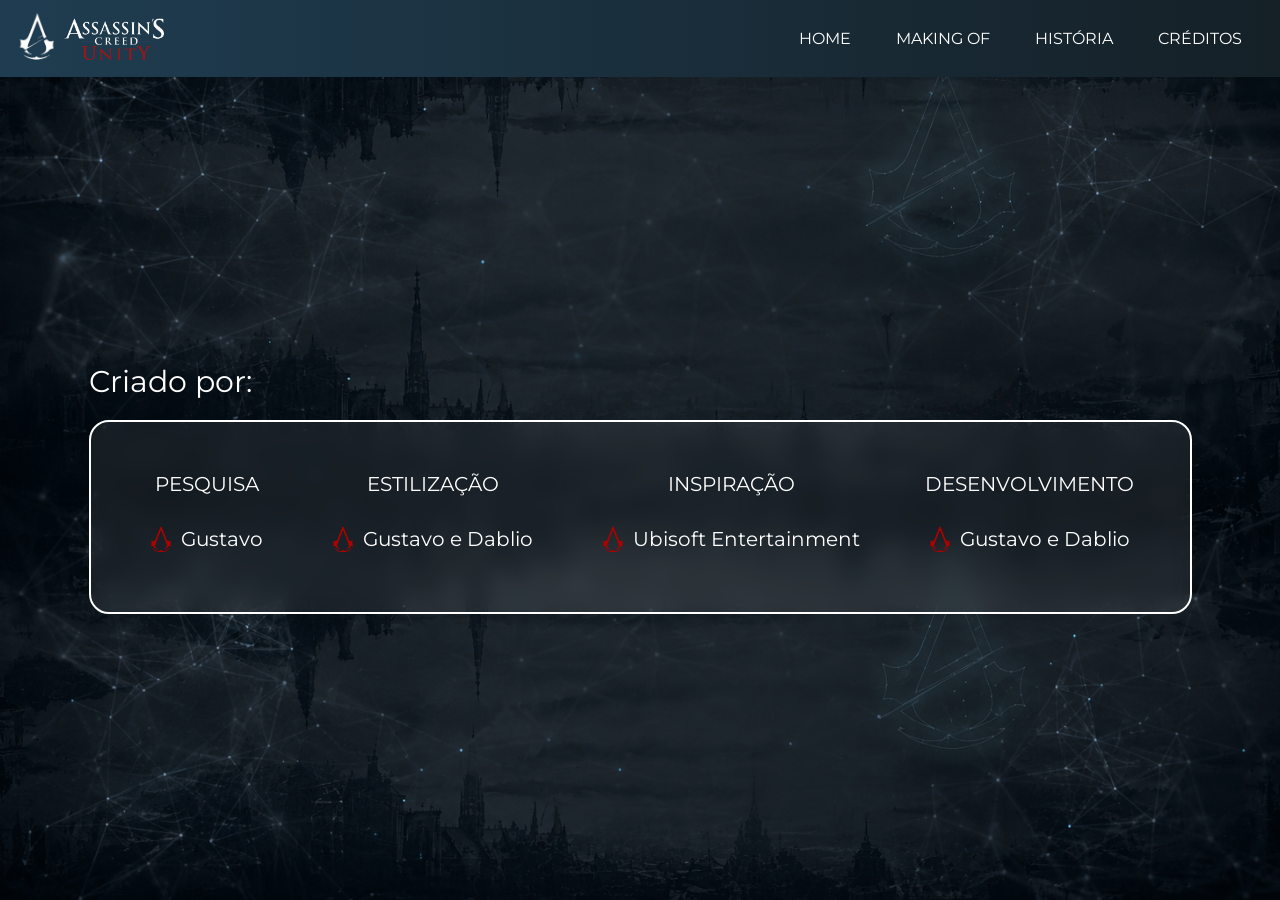
==== cred.html @ 5c111d56 "deu tudo errado" ====
<!DOCTYPE html>
<html lang="pt-br">
<head>
    <meta charset="UTF-8">
    <meta name="viewport" content="width=device-width, initial-scale=1.0">
    <link rel="stylesheet" href="creditos.css">
    <link rel="shortcut icon" href="imgs/assassins-creed-logo-assassins-creed-unity-symbol-11562928846pfso5lm8o0.png" type="image/x-icon">
    <title>Creditos</title>
</head>
<body>
    <nav class="navegacao">
        <div class="menu">
           <div class="logo">
               <a href="index.html" >
                   <img src="imgs/AClogobranco.png" id="logoBranco" alt="">
                   <img src="imgs/assassins-creed-unity-logo-assassins-creed-unity-logo.png" alt="">
               </a>
           </div>
            <div class="link">
                <a href="">home</a>
                <a href="makingof.html">making of</a>
                <a href="">história</a>
                <a href="cred.html">Créditos</a>
            </div>
        </div>
    </nav>
    <main>
        <h2>Criado por:</h2>
        <div class="desenvolvedores">
            <div class="atuacoes">
                <h3>pesquisa</h3>
                <div class="membros">
                    <img src="imgs/red-Assassin’s-Creed-Logo-PNG-Photo.png" alt="">
                    <p>Gustavo</p>
                </div>
            </div>
            <div class="atuacoes">
                <h3>estilização</h3>
                <div class="membros">
                    <img src="imgs/red-Assassin’s-Creed-Logo-PNG-Photo.png" alt="">
                    <p>Gustavo e Dablio</p>
                </div>
            </div>
            <div class="atuacoes">
                <h3>inspiração</h3>
                <div class="membros">
                    <img src="imgs/red-Assassin’s-Creed-Logo-PNG-Photo.png" alt="">
                    <p>Ubisoft Entertainment</p>
                </div>
            </div>
            <div class="atuacoes">
                <h3>Desenvolvimento</h3>
                <div class="membros">
                    <img src="imgs/red-Assassin’s-Creed-Logo-PNG-Photo.png" alt="">
                    <p>Gustavo e Dablio</p>
                </div>
            </div>
        </div>
    </main>
</body>
</html>
---- creditos.css ----
@import url('https://fonts.googleapis.com/css2?family=Fraunces:ital,opsz,wght@0,9..144,100..900;1,9..144,100..900&family=Rubik:ital,wght@0,300..900;1,300..900&display=swap');

@import url('https://fonts.googleapis.com/css2?family=Montserrat:ital,wght@0,100..900;1,100..900&display=swap');

@font-face {
    font-family: 'Fonte-Principal';
    src: url('Fontes/TrajanPro-Bold.otf') format('opentype');
    font-weight: normal;
    font-style: normal;
}

*{
    margin: 0;
    padding: 0;
}

main{
    flex: 1;
    display: flex;
    justify-content: center;
    align-items: center;
    margin: auto;
    flex-direction: column;
}
.navegacao{
    padding: 13px;
    background-image: linear-gradient(to right, #1f3d51,#152027);
}

.menu{
    display: flex;
    justify-content:space-between ; 
    gap: 23px; 
    text-transform: uppercase;
    align-items: center;
}

.link{
    display: flex;
    justify-content: flex-end;
    margin-right: 25px;
    gap: 45px;
}

.menu a{
    color: white;
    text-decoration: none;
    font-family: 'Montserrat';
}

.logo img{
    width: 100px;
    justify-content: flex-start;
}

#logoBranco{
    width: 47px;
}

.menu a:hover{
    text-decoration: line-through;
    color: rgb(236, 0, 0);
}

body{
    background-image: url('imgs/ChatGPT\ Image\ 6\ de\ jun.\ de\ 2026\,\ 23_07_43.png');
    background-size: cover; 
    background-position: center; 
    background-repeat: no-repeat; 
    min-height: 100vh;
    display: flex;
    flex-direction: column;
}
.desenvolvedores{
    display: flex;
    border: 2px solid white;
    border-radius: 20px;
    color: white;
    font: normal 20px 'Montserrat';
    padding: 50px;
    align-items: center;
    justify-content: space-around;
    align-items: flex-start;
    gap: 50px;

    background-color: rgba(255, 255, 255, 0.08);
    backdrop-filter: blur(10px);
    -webkit-backdrop-filter: blur(10px);
}

h2{
    color: white;
    width: 100%;
    margin-bottom: 20px;
    font: normal 30px 'Montserrat';
}

.atuacoes{
    display: flex;
    align-items: center;
    gap: 20px;
    flex-direction: column;
}

.atuacoes h3{
    font: normal 20px 'Montserrat';
    text-transform: uppercase;
    text-align: center;
}
.membros{
    display: flex;
    align-items: center;
    gap: 10px;
}
.membros{
    padding: 10px;
}
.desenvolvedores img{
    width: 20px;
}
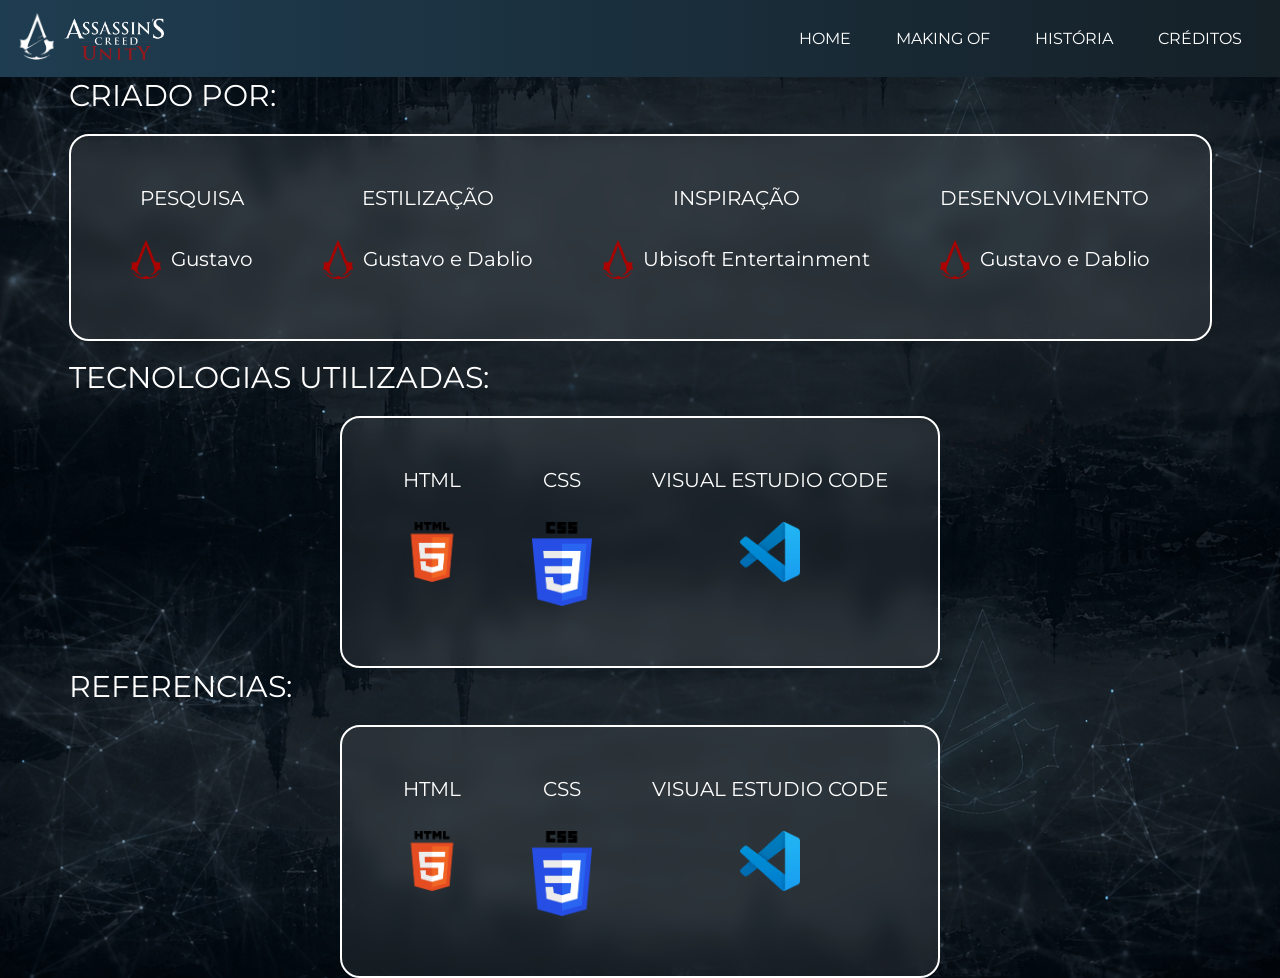
==== commit 1f1746c4: "tamo venceno" ====
--- a/cred.html
+++ b/cred.html
@@ -17,7 +17,7 @@
                </a>
            </div>
             <div class="link">
-                <a href="">home</a>
+                <a href="index.html">home</a>
                 <a href="makingof.html">making of</a>
                 <a href="">história</a>
                 <a href="cred.html">Créditos</a>
@@ -56,6 +56,52 @@
                 </div>
             </div>
         </div>
+        <br>
+        <h2>Tecnologias Utilizadas:</h2>
+        <div class="desenvolvedores">
+            <div class="atuacoes">
+                <h3>Html</h3>
+                <div class="membros">
+                    <img src="imgs/HTML5_logo_and_wordmark.svg.png" id="tecnologia" alt="">
+                </div>
+            </div>
+            <div class="atuacoes">
+                <h3>Css</h3>
+                <div class="membros">
+                    <img src="imgs/css-3-logo-1.png" id="tecnologia" alt="">
+                </div>
+            </div>
+            <div class="atuacoes">
+                <h3>Visual estudio code</h3>
+                <div class="membros">
+                    <img src="imgs/Visual_Studio_Code_1.35_icon.svg.png" id="tecnologia" alt="">
+                </div>
+            </div>
+        </div>
+
+        <h2>referencias:</h2>
+        <div class="desenvolvedores">
+            <div class="atuacoes">
+                <h3>Html</h3>
+                <div class="membros">
+                    <img src="imgs/HTML5_logo_and_wordmark.svg.png" id="tecnologia" alt="">
+                </div>
+            </div>
+            <div class="atuacoes">
+                <h3>Css</h3>
+                <div class="membros">
+                    <img src="imgs/css-3-logo-1.png" id="tecnologia" alt="">
+                </div>
+            </div>
+            <div class="atuacoes">
+                <h3>Visual estudio code</h3>
+                <div class="membros">
+                    <img src="imgs/Visual_Studio_Code_1.35_icon.svg.png" id="tecnologia" alt="">
+                </div>
+            </div>
+        </div>
+
+        
     </main>
 </body>
 </html>
--- a/creditos.css
+++ b/creditos.css
@@ -93,6 +93,7 @@
     width: 100%;
     margin-bottom: 20px;
     font: normal 30px 'Montserrat';
+    text-transform: uppercase;
 }
 
 .atuacoes{
@@ -116,5 +117,9 @@
     padding: 10px;
 }
 .desenvolvedores img{
-    width: 20px;
+    width: 30px;
+}
+
+#tecnologia{
+    width: 60px;
 }
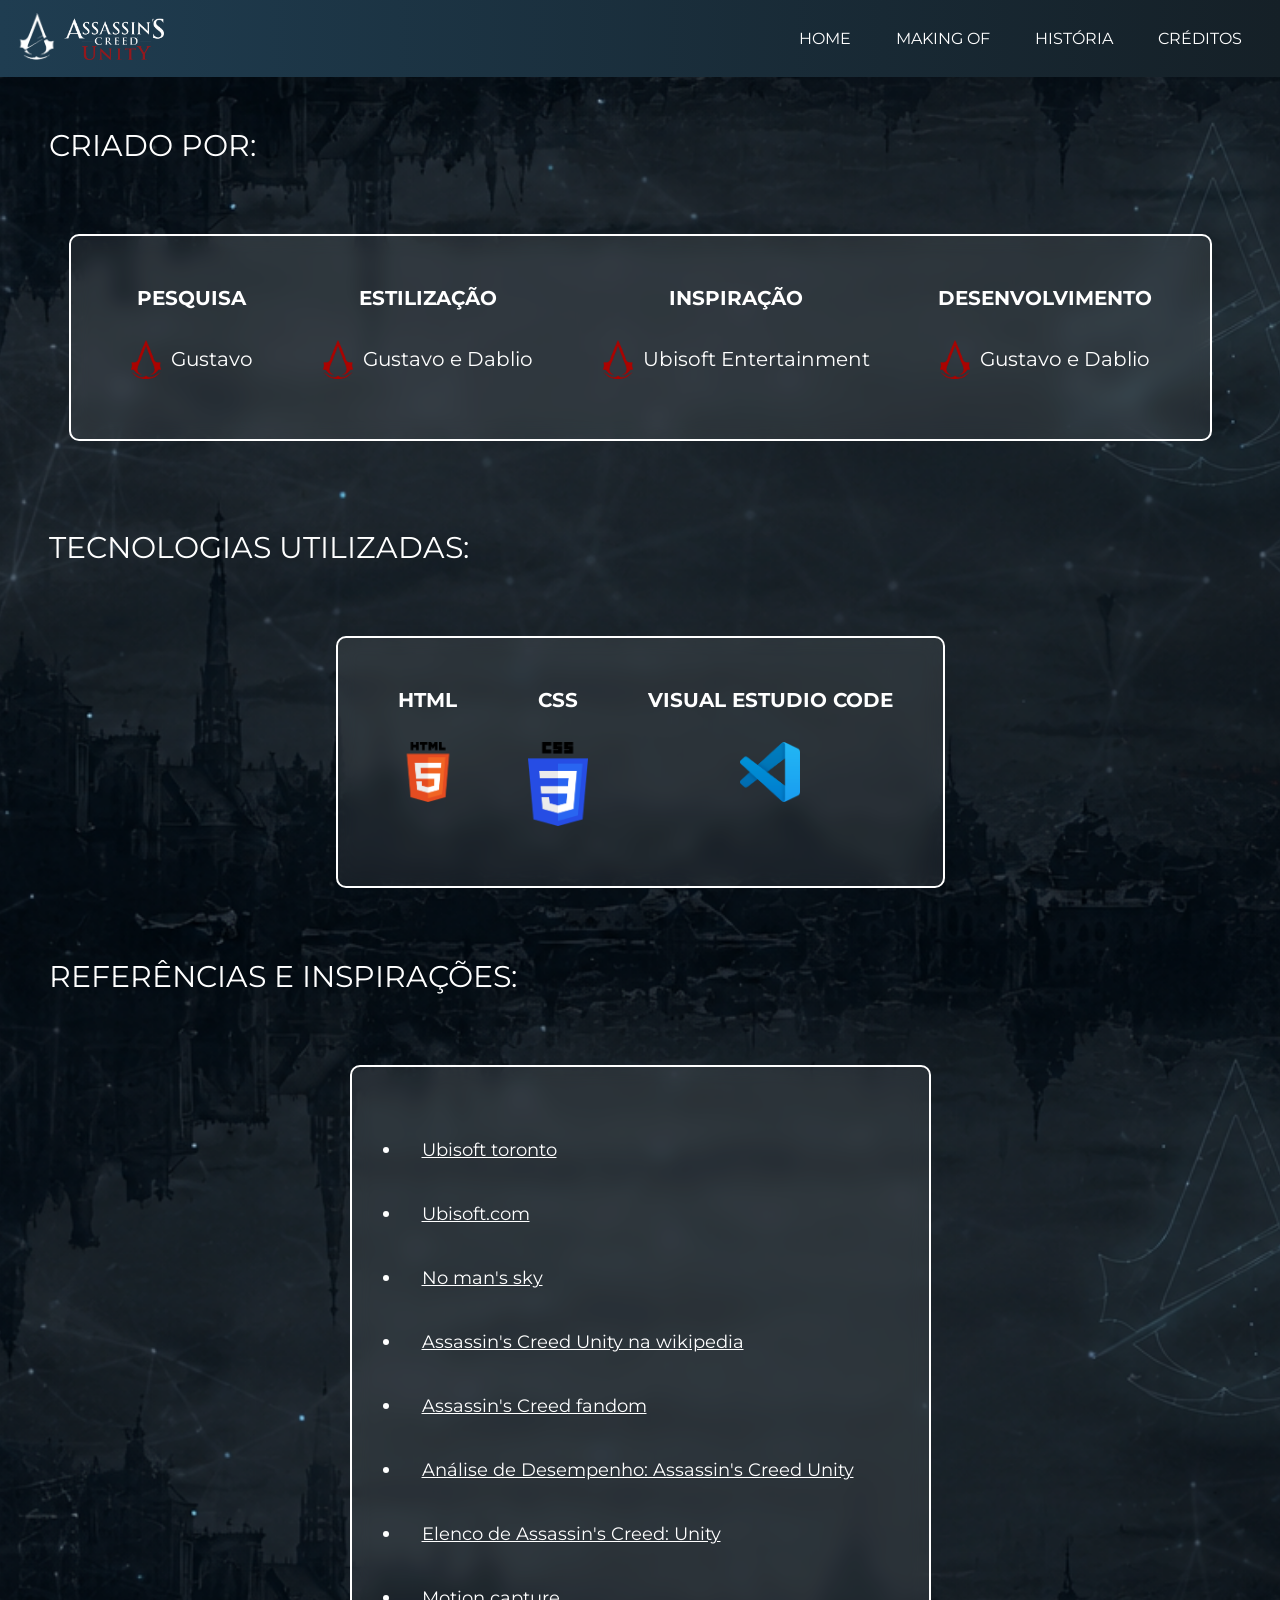
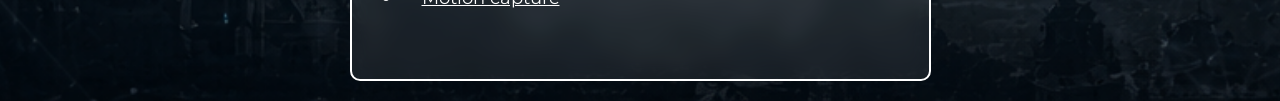
==== commit bd6b3b46: "que sono" ====
--- a/cred.html
+++ b/cred.html
@@ -79,9 +79,9 @@
             </div>
         </div>
 
-        <h2>referencias:</h2>
+        <h2>referências e inspirações:</h2>
         <div class="desenvolvedores">
-            <div class="atuacoes">
+            <!--<div class="atuacoes">
                 <h3>Html</h3>
                 <div class="membros">
                     <img src="imgs/HTML5_logo_and_wordmark.svg.png" id="tecnologia" alt="">
@@ -98,7 +98,41 @@
                 <div class="membros">
                     <img src="imgs/Visual_Studio_Code_1.35_icon.svg.png" id="tecnologia" alt="">
                 </div>
-            </div>
+            </div>-->
+            <ul>
+                <li>
+                    <a href="https://toronto.ubisoft.com/performance-capture-studio/" target="_blank">Ubisoft toronto</a>
+                </li>
+
+                <li>
+                    <a href="https://www.ubisoft.com/pt-br/game/assassins-creed/unity" target="_blank">Ubisoft.com</a>
+                </li>
+
+                <li>
+                    <a href="https://www.nomanssky.com/" target="_blank">No man's sky</a>
+                </li>
+
+                <li>
+                    <a href="https://pt.wikipedia.org/wiki/Assassin's_Creed_Unity" target="_blank">Assassin's Creed Unity na wikipedia</a>
+                </li>
+
+                <li>
+                    <a href="https://assassinscreed.fandom.com/pt-br/wiki/Assassin%27s_Creed:_Unity" target="_blank">Assassin's Creed fandom</a>
+                </li>
+
+                <li>
+                    <a href="https://www.digitalfoundry.net/articles/digitalfoundry-2014-assassins-creed-unity-performance-analysis" target="_blank">Análise de Desempenho: Assassin's Creed Unity</a>
+                </li>
+
+                <li>
+                    <a href="https://www.behindthevoiceactors.com/video-games/Assassins-Creed-Unity/" target="_blank">Elenco de Assassin's Creed: Unity</a>
+                </li>
+
+                <li>
+                    <a href="https://tecnoblog.net/especiais/motion-capture-os-bastidores-da-arte-de-dar-vida-aos-games/" target="_blank">Motion capture</a>
+                </li>
+
+            </ul>
         </div>
 
         
--- a/creditos.css
+++ b/creditos.css
@@ -74,7 +74,7 @@
 .desenvolvedores{
     display: flex;
     border: 2px solid white;
-    border-radius: 20px;
+    border-radius: 10px;
     color: white;
     font: normal 20px 'Montserrat';
     padding: 50px;
@@ -82,19 +82,47 @@
     justify-content: space-around;
     align-items: flex-start;
     gap: 50px;
+    margin: 20px;
 
     background-color: rgba(255, 255, 255, 0.08);
     backdrop-filter: blur(10px);
     -webkit-backdrop-filter: blur(10px);
+    transition-duration: 0.5s;
+}
+.desenvolvedores:hover{
+     background-color: rgba(255, 255, 255, 0.08);
+    backdrop-filter: blur(0px);
+    -webkit-backdrop-filter: blur(0px);
 }
 
 h2{
     color: white;
     width: 100%;
-    margin-bottom: 20px;
+    margin: 50px;
     font: normal 30px 'Montserrat';
     text-transform: uppercase;
-}
+
+    display: inline-block;
+    overflow: hidden;
+    white-space: nowrap;
+    
+
+    animation:
+        digitando 4s steps(40, end) infinite;
+
+}
+
+@keyframes digitando{
+    from{
+        clip-path: inset(0 100% 0 0);
+    }
+
+    to{
+        clip-path: inset(0 0 0 0);
+    }
+}
+
+
 
 .atuacoes{
     display: flex;
@@ -104,7 +132,7 @@
 }
 
 .atuacoes h3{
-    font: normal 20px 'Montserrat';
+    font: bold 20px 'Montserrat';
     text-transform: uppercase;
     text-align: center;
 }
@@ -122,4 +150,54 @@
 
 #tecnologia{
     width: 60px;
+}
+
+.desenvolvedores a{
+    color: white;
+    font: normal 18px 'Montserrat';
+}
+.desenvolvedores li{
+    padding: 20px;
+    padding-right: 25px;
+    transition-duration: 0.5s;
+}
+
+.desenvolvedores li:hover{
+    padding-left:5px;
+    color: red;
+}
+
+@media (max-width: 768px){
+
+    .menu{
+        flex-direction: column;
+        gap: 15px;
+    }
+
+    .link{
+        flex-wrap: wrap;
+        justify-content: center;
+        gap: 15px;
+    }
+
+    h2{
+        text-align: center;
+        font-size: 24px;
+    }
+
+    .desenvolvedores{
+        flex-direction: column;
+        width: 85%;
+        padding: 20px;
+        gap: 30px;
+    }
+
+    .atuacoes{
+        width: 100%;
+    }
+
+    .membros{
+        flex-direction: column;
+        text-align: center;
+    }
 }
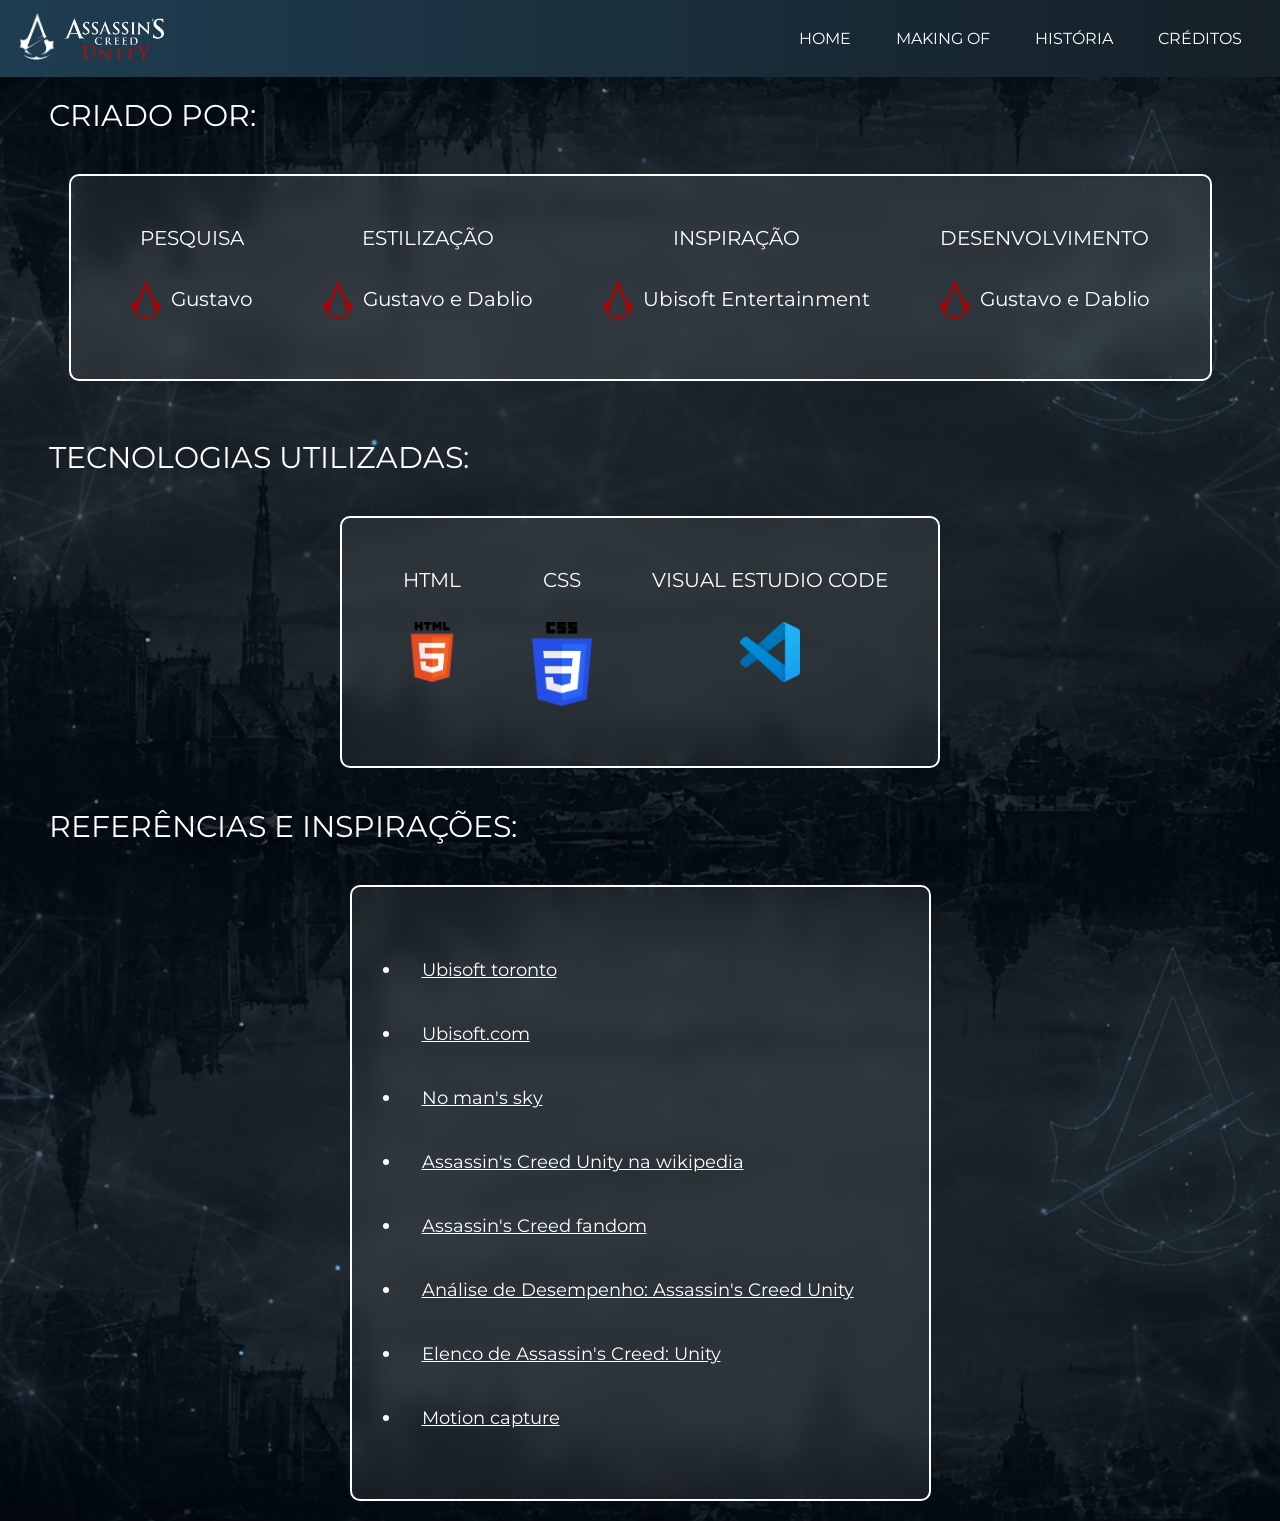
==== commit 81d6bf96: "Final??" ====
--- a/cred.html
+++ b/cred.html
@@ -1,25 +1,28 @@
 <!DOCTYPE html>
 <html lang="pt-br">
+
 <head>
     <meta charset="UTF-8">
     <meta name="viewport" content="width=device-width, initial-scale=1.0">
     <link rel="stylesheet" href="creditos.css">
-    <link rel="shortcut icon" href="imgs/assassins-creed-logo-assassins-creed-unity-symbol-11562928846pfso5lm8o0.png" type="image/x-icon">
+    <link rel="shortcut icon" href="imgs/assassins-creed-logo-assassins-creed-unity-symbol-11562928846pfso5lm8o0.png"
+        type="image/x-icon">
     <title>Creditos</title>
 </head>
+
 <body>
     <nav class="navegacao">
         <div class="menu">
-           <div class="logo">
-               <a href="index.html" >
-                   <img src="imgs/AClogobranco.png" id="logoBranco" alt="">
-                   <img src="imgs/assassins-creed-unity-logo-assassins-creed-unity-logo.png" alt="">
-               </a>
-           </div>
+            <div class="logo">
+                <a href="index.html">
+                    <img src="imgs/AClogobranco.png" id="logoBranco" alt="">
+                    <img src="imgs/assassins-creed-unity-logo-assassins-creed-unity-logo.png" alt="">
+                </a>
+            </div>
             <div class="link">
                 <a href="index.html">home</a>
                 <a href="makingof.html">making of</a>
-                <a href="">história</a>
+                <a href="historia.html">história</a>
                 <a href="cred.html">Créditos</a>
             </div>
         </div>
@@ -62,46 +65,29 @@
             <div class="atuacoes">
                 <h3>Html</h3>
                 <div class="membros">
-                    <img src="imgs/HTML5_logo_and_wordmark.svg.png" id="tecnologia" alt="">
+                    <img src="imgs/HTML5_logo_and_wordmark.svg.png" id="tecnologia" alt="Logo html">
                 </div>
             </div>
             <div class="atuacoes">
                 <h3>Css</h3>
                 <div class="membros">
-                    <img src="imgs/css-3-logo-1.png" id="tecnologia" alt="">
+                    <img src="imgs/css-3-logo-1.png" id="tecnologia" alt="Logo css">
                 </div>
             </div>
             <div class="atuacoes">
                 <h3>Visual estudio code</h3>
                 <div class="membros">
-                    <img src="imgs/Visual_Studio_Code_1.35_icon.svg.png" id="tecnologia" alt="">
+                    <img src="imgs/Visual_Studio_Code_1.35_icon.svg.png" id="tecnologia" alt="Logo do Visual Studio Code">
                 </div>
             </div>
         </div>
 
         <h2>referências e inspirações:</h2>
         <div class="desenvolvedores">
-            <!--<div class="atuacoes">
-                <h3>Html</h3>
-                <div class="membros">
-                    <img src="imgs/HTML5_logo_and_wordmark.svg.png" id="tecnologia" alt="">
-                </div>
-            </div>
-            <div class="atuacoes">
-                <h3>Css</h3>
-                <div class="membros">
-                    <img src="imgs/css-3-logo-1.png" id="tecnologia" alt="">
-                </div>
-            </div>
-            <div class="atuacoes">
-                <h3>Visual estudio code</h3>
-                <div class="membros">
-                    <img src="imgs/Visual_Studio_Code_1.35_icon.svg.png" id="tecnologia" alt="">
-                </div>
-            </div>-->
             <ul>
                 <li>
-                    <a href="https://toronto.ubisoft.com/performance-capture-studio/" target="_blank">Ubisoft toronto</a>
+                    <a href="https://toronto.ubisoft.com/performance-capture-studio/" target="_blank">Ubisoft
+                        toronto</a>
                 </li>
 
                 <li>
@@ -113,29 +99,35 @@
                 </li>
 
                 <li>
-                    <a href="https://pt.wikipedia.org/wiki/Assassin's_Creed_Unity" target="_blank">Assassin's Creed Unity na wikipedia</a>
+                    <a href="https://pt.wikipedia.org/wiki/Assassin's_Creed_Unity" target="_blank">Assassin's Creed
+                        Unity na wikipedia</a>
                 </li>
 
                 <li>
-                    <a href="https://assassinscreed.fandom.com/pt-br/wiki/Assassin%27s_Creed:_Unity" target="_blank">Assassin's Creed fandom</a>
+                    <a href="https://assassinscreed.fandom.com/pt-br/wiki/Assassin%27s_Creed:_Unity"
+                        target="_blank">Assassin's Creed fandom</a>
                 </li>
 
                 <li>
-                    <a href="https://www.digitalfoundry.net/articles/digitalfoundry-2014-assassins-creed-unity-performance-analysis" target="_blank">Análise de Desempenho: Assassin's Creed Unity</a>
+                    <a href="https://www.digitalfoundry.net/articles/digitalfoundry-2014-assassins-creed-unity-performance-analysis"
+                        target="_blank">Análise de Desempenho: Assassin's Creed Unity</a>
                 </li>
 
                 <li>
-                    <a href="https://www.behindthevoiceactors.com/video-games/Assassins-Creed-Unity/" target="_blank">Elenco de Assassin's Creed: Unity</a>
+                    <a href="https://www.behindthevoiceactors.com/video-games/Assassins-Creed-Unity/"
+                        target="_blank">Elenco de Assassin's Creed: Unity</a>
                 </li>
 
                 <li>
-                    <a href="https://tecnoblog.net/especiais/motion-capture-os-bastidores-da-arte-de-dar-vida-aos-games/" target="_blank">Motion capture</a>
+                    <a href="https://tecnoblog.net/especiais/motion-capture-os-bastidores-da-arte-de-dar-vida-aos-games/"
+                        target="_blank">Motion capture</a>
                 </li>
 
             </ul>
         </div>
 
-        
+
     </main>
 </body>
+
 </html>
--- a/creditos.css
+++ b/creditos.css
@@ -9,12 +9,12 @@
     font-style: normal;
 }
 
-*{
+* {
     margin: 0;
     padding: 0;
 }
 
-main{
+main {
     flex: 1;
     display: flex;
     justify-content: center;
@@ -22,56 +22,58 @@
     margin: auto;
     flex-direction: column;
 }
-.navegacao{
+
+.navegacao {
     padding: 13px;
-    background-image: linear-gradient(to right, #1f3d51,#152027);
-}
-
-.menu{
-    display: flex;
-    justify-content:space-between ; 
-    gap: 23px; 
+    background-image: linear-gradient(to right, #1f3d51, #152027);
+}
+
+.menu {
+    display: flex;
+    justify-content: space-between;
+    gap: 23px;
     text-transform: uppercase;
     align-items: center;
 }
 
-.link{
+.link {
     display: flex;
     justify-content: flex-end;
     margin-right: 25px;
     gap: 45px;
 }
 
-.menu a{
+.menu a {
     color: white;
     text-decoration: none;
     font-family: 'Montserrat';
 }
 
-.logo img{
+.logo img {
     width: 100px;
     justify-content: flex-start;
 }
 
-#logoBranco{
+#logoBranco {
     width: 47px;
 }
 
-.menu a:hover{
+.menu a:hover {
     text-decoration: line-through;
     color: rgb(236, 0, 0);
 }
 
-body{
-    background-image: url('imgs/ChatGPT\ Image\ 6\ de\ jun.\ de\ 2026\,\ 23_07_43.png');
-    background-size: cover; 
-    background-position: center; 
-    background-repeat: no-repeat; 
+body {
+    background-image: url('imgs/imagem-de-fundo-CREDITOS.png');
+    background-size: cover;
+    background-position: center;
+    background-repeat: no-repeat;
     min-height: 100vh;
     display: flex;
     flex-direction: column;
 }
-.desenvolvedores{
+
+.desenvolvedores {
     display: flex;
     border: 2px solid white;
     border-radius: 10px;
@@ -89,115 +91,112 @@
     -webkit-backdrop-filter: blur(10px);
     transition-duration: 0.5s;
 }
-.desenvolvedores:hover{
-     background-color: rgba(255, 255, 255, 0.08);
+
+.desenvolvedores:hover {
+    background-color: rgba(255, 255, 255, 0.08);
     backdrop-filter: blur(0px);
     -webkit-backdrop-filter: blur(0px);
 }
 
-h2{
+h2 {
     color: white;
     width: 100%;
-    margin: 50px;
+    margin: 20px;
     font: normal 30px 'Montserrat';
     text-transform: uppercase;
-
     display: inline-block;
     overflow: hidden;
     white-space: nowrap;
-    
-
-    animation:
-        digitando 4s steps(40, end) infinite;
-
-}
-
-@keyframes digitando{
-    from{
+
+    animation:digitando 4s steps(40, end) infinite;
+}
+
+@keyframes digitando {
+    from {
         clip-path: inset(0 100% 0 0);
     }
 
-    to{
+    to {
         clip-path: inset(0 0 0 0);
     }
 }
 
-
-
-.atuacoes{
+.atuacoes {
     display: flex;
     align-items: center;
     gap: 20px;
     flex-direction: column;
 }
 
-.atuacoes h3{
-    font: bold 20px 'Montserrat';
+.atuacoes h3 {
+    font: normal 20px 'Montserrat';
     text-transform: uppercase;
     text-align: center;
 }
-.membros{
+
+.membros {
     display: flex;
     align-items: center;
     gap: 10px;
 }
-.membros{
+
+.membros {
     padding: 10px;
 }
-.desenvolvedores img{
+
+.desenvolvedores img {
     width: 30px;
 }
 
-#tecnologia{
+#tecnologia {
     width: 60px;
 }
 
-.desenvolvedores a{
+.desenvolvedores a {
     color: white;
     font: normal 18px 'Montserrat';
 }
-.desenvolvedores li{
+
+.desenvolvedores li {
     padding: 20px;
     padding-right: 25px;
     transition-duration: 0.5s;
 }
 
-.desenvolvedores li:hover{
-    padding-left:5px;
+.desenvolvedores li:hover {
+    padding-left: 5px;
     color: red;
 }
 
-@media (max-width: 768px){
-
-    .menu{
+@media (max-width: 768px) {
+    .menu {
         flex-direction: column;
+        justify-content: center;
         gap: 15px;
     }
-
-    .link{
+    .link {
         flex-wrap: wrap;
         justify-content: center;
         gap: 15px;
     }
-
-    h2{
+    h2 {
         text-align: center;
         font-size: 24px;
     }
-
-    .desenvolvedores{
+    .desenvolvedores {
         flex-direction: column;
         width: 85%;
         padding: 20px;
         gap: 30px;
     }
-
-    .atuacoes{
+    .atuacoes {
         width: 100%;
     }
-
-    .membros{
+    .membros {
         flex-direction: column;
         text-align: center;
     }
+    ul{
+        padding: 10px;
+    }
 }
